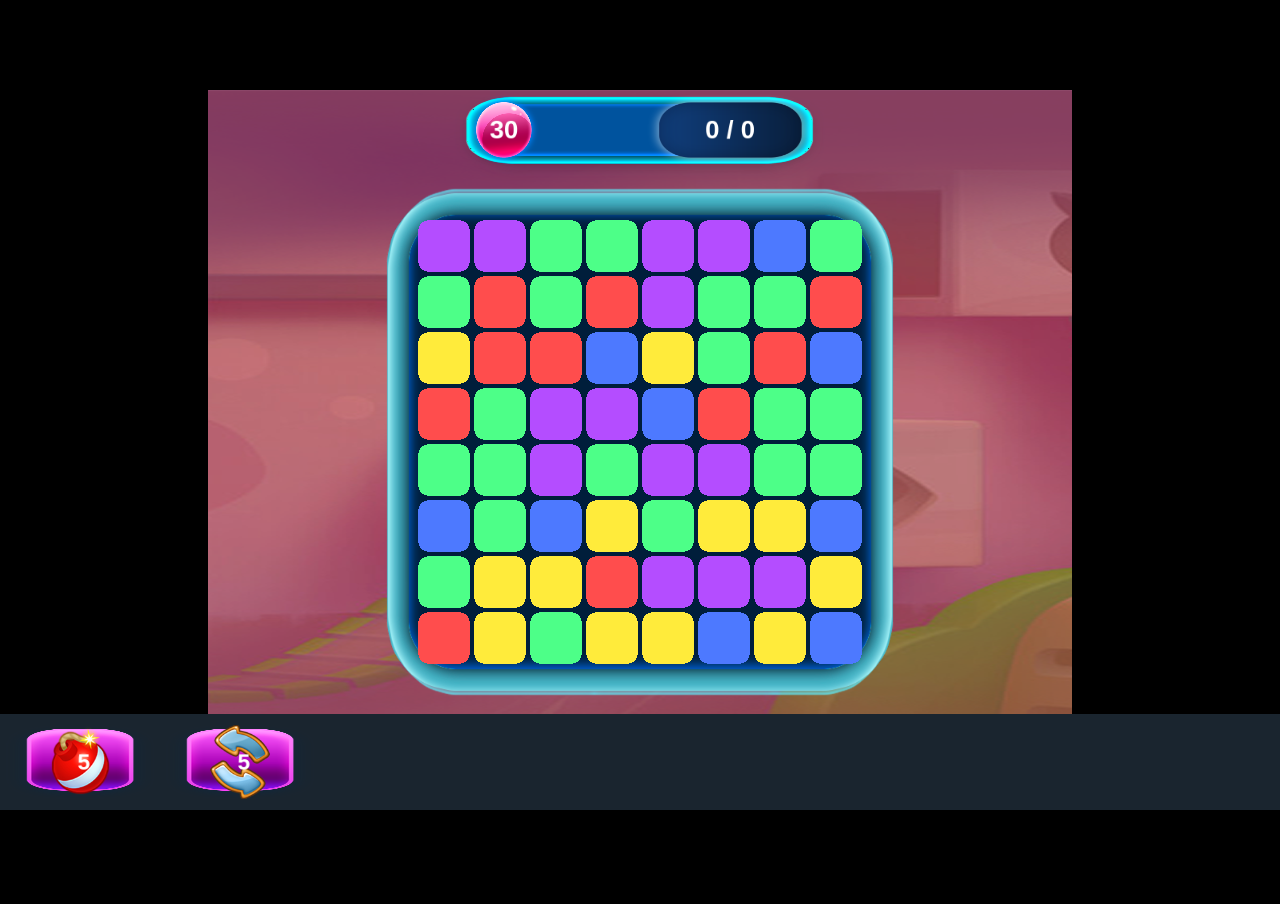
==== index.html @ 9c6e2013 "Add files via upload" ====
<!doctype html>
<html lang="en">
<head>
    <meta charset="UTF-8" />
    <link rel="icon" type="image/png" href="./favicon.png" />
    <meta name="viewport" content="width=device-width, initial-scale=1.0" />
    <link rel="stylesheet" href="./style.css">
    <title>PixiJS - Template</title>
  <script type="module" crossorigin src="./assets/index-BA6vPOCp.js"></script>
</head>

<body>
    <div id="app">
        <div id="pixi-container"></div>
    </div>
</body>
</html>
---- style.css ----
body {
    margin: 0;
    padding: 0;
    color: rgba(255, 255, 255, 0.87);
    background-color: #000000;
}

html, body {
    margin: 0;
    padding: 0;
    overflow: hidden;
}
#pixi-container {
    width: 100vw;
    height: 100vh;
}
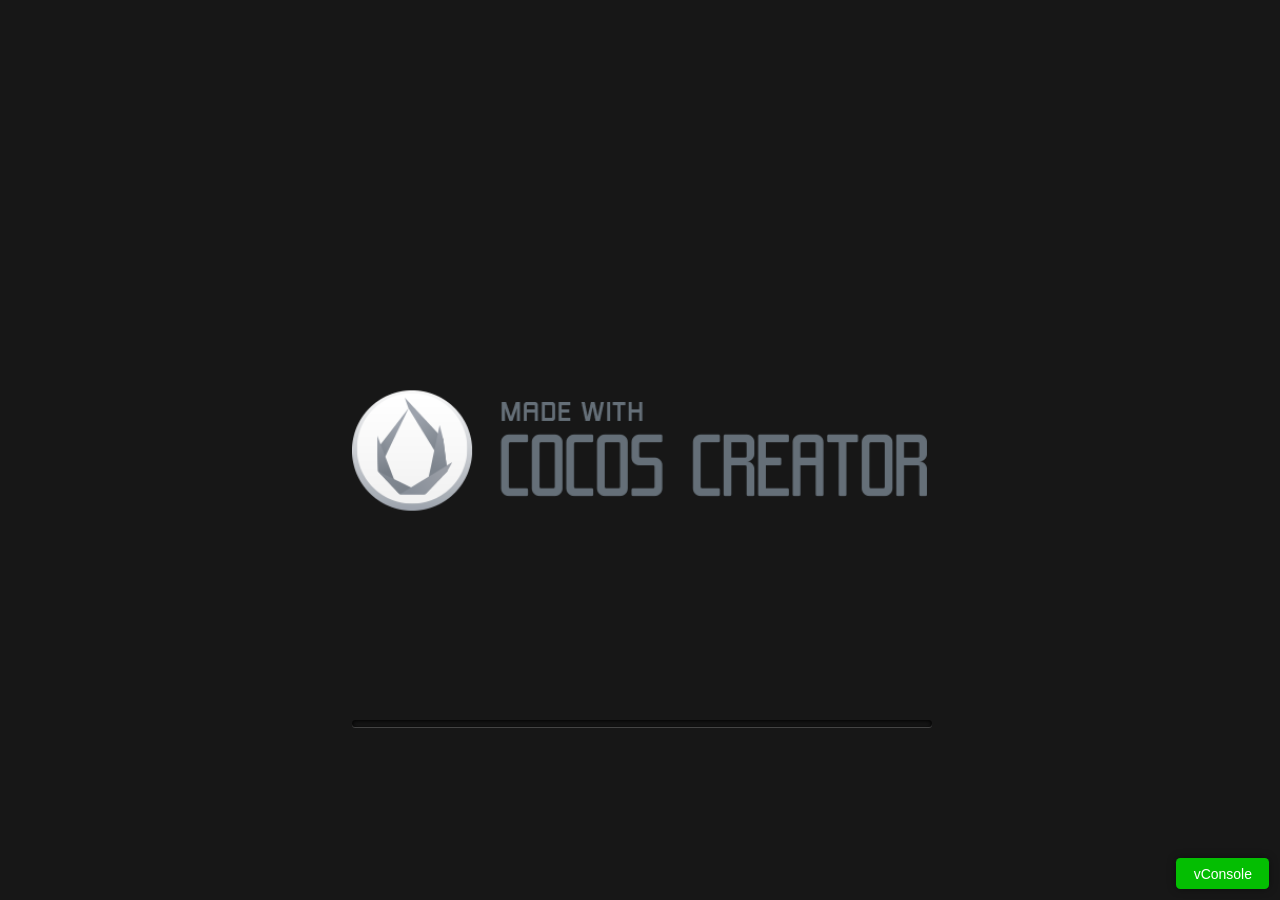
==== commit de524a0f: "Add files via upload" ====
--- a/index.html
+++ b/index.html
@@ -1,17 +1,90 @@
-<!doctype html>
-<html lang="en">
+<!DOCTYPE html>
+<html>
 <head>
-    <meta charset="UTF-8" />
-    <link rel="icon" type="image/png" href="./favicon.png" />
-    <meta name="viewport" content="width=device-width, initial-scale=1.0" />
-    <link rel="stylesheet" href="./style.css">
-    <title>PixiJS - Template</title>
-  <script type="module" crossorigin src="./assets/index-BA6vPOCp.js"></script>
+  <meta charset="utf-8">
+
+  <title>Cocos Creator | blast_game</title>
+
+  <!--http://www.html5rocks.com/en/mobile/mobifying/-->
+  <meta name="viewport"
+        content="width=device-width,user-scalable=no,initial-scale=1, minimum-scale=1,maximum-scale=1"/>
+
+  <!--https://developer.apple.com/library/safari/documentation/AppleApplications/Reference/SafariHTMLRef/Articles/MetaTags.html-->
+  <meta name="apple-mobile-web-app-capable" content="yes">
+  <meta name="apple-mobile-web-app-status-bar-style" content="black-translucent">
+  <meta name="format-detection" content="telephone=no">
+
+  <!-- force webkit on 360 -->
+  <meta name="renderer" content="webkit"/>
+  <meta name="force-rendering" content="webkit"/>
+  <!-- force edge on IE -->
+  <meta http-equiv="X-UA-Compatible" content="IE=edge,chrome=1"/>
+  <meta name="msapplication-tap-highlight" content="no">
+
+  <!-- force full screen on some browser -->
+  <meta name="full-screen" content="yes"/>
+  <meta name="x5-fullscreen" content="true"/>
+  <meta name="360-fullscreen" content="true"/>
+  
+  <!-- force screen orientation on some browser -->
+  <meta name="screen-orientation" content="portrait"/>
+  <meta name="x5-orientation" content="portrait">
+
+  <!--fix fireball/issues/3568 -->
+  <!--<meta name="browsermode" content="application">-->
+  <meta name="x5-page-mode" content="app">
+
+  <!--<link rel="apple-touch-icon" href=".png" />-->
+  <!--<link rel="apple-touch-icon-precomposed" href=".png" />-->
+
+  <link rel="stylesheet" type="text/css" href="style-mobile.25fc5.css"/>
+  <link rel="icon" href="favicon.8de18.ico"/>
 </head>
+<body>
+  <canvas id="GameCanvas" oncontextmenu="event.preventDefault()" tabindex="0"></canvas>
+  <div id="splash">
+    <div class="progress-bar stripes">
+      <span style="width: 0%"></span>
+    </div>
+  </div>
 
-<body>
-    <div id="app">
-        <div id="pixi-container"></div>
-    </div>
+<script src="src/settings.d5f9c.js" charset="utf-8"></script>
+<script src="vconsole.min.bac6b.js"></script>
+<script src="main.bbb32.js" charset="utf-8"></script>
+
+<script type="text/javascript">
+(function () {
+    // open web debugger console
+    if (typeof VConsole !== 'undefined') {
+        window.vConsole = new VConsole();
+    }
+
+    var debug = window._CCSettings.debug;
+    var splash = document.getElementById('splash');
+    splash.style.display = 'block';
+
+    function loadScript (moduleName, cb) {
+      function scriptLoaded () {
+          document.body.removeChild(domScript);
+          domScript.removeEventListener('load', scriptLoaded, false);
+          cb && cb();
+      };
+      var domScript = document.createElement('script');
+      domScript.async = true;
+      domScript.src = moduleName;
+      domScript.addEventListener('load', scriptLoaded, false);
+      document.body.appendChild(domScript);
+    }
+
+    loadScript(debug ? 'cocos2d-js.b8a94.js' : 'cocos2d-js-min.js', function () {
+      if (CC_PHYSICS_BUILTIN || CC_PHYSICS_CANNON) {
+        loadScript(debug ? 'physics.8ff32.js' : 'physics-min.js', window.boot);
+      }
+      else {
+        window.boot();
+      }
+    });
+})();
+</script>
 </body>
 </html>
--- a/style-mobile.25fc5.css
+++ b/style-mobile.25fc5.css
@@ -0,0 +1,124 @@
+html {
+  -ms-touch-action: none;
+}
+
+body, canvas, div {
+  display: block;
+  outline: none;
+  -webkit-tap-highlight-color: rgba(0, 0, 0, 0);
+
+  user-select: none;
+  -moz-user-select: none;
+  -webkit-user-select: none;
+  -ms-user-select: none;
+  -khtml-user-select: none;
+  -webkit-tap-highlight-color: rgba(0, 0, 0, 0);
+}
+
+/* Remove spin of input type number */
+input::-webkit-outer-spin-button,
+input::-webkit-inner-spin-button {
+  /* display: none; <- Crashes Chrome on hover */
+  -webkit-appearance: none;
+  margin: 0; /* <-- Apparently some margin are still there even though it's hidden */
+}
+
+body {
+  position: absolute;
+  top: 0;
+  left: 0;
+  width: 100%;
+  height: 100%;
+  padding: 0;
+  border: 0;
+  margin: 0;
+
+  cursor: default;
+  color: #888;
+  background-color: #333;
+
+  text-align: center;
+  font-family: Helvetica, Verdana, Arial, sans-serif;
+
+  display: flex;
+  flex-direction: column;
+  
+  /* fix bug: https://github.com/cocos-creator/2d-tasks/issues/791 */
+  /* overflow cannot be applied in Cocos2dGameContainer, 
+  otherwise child elements will be hidden when Cocos2dGameContainer rotated 90 deg */
+  overflow: hidden;
+}
+
+#Cocos2dGameContainer {
+  position: absolute;
+  margin: 0;
+  left: 0px;
+  top: 0px;
+
+  display: -webkit-box;
+  -webkit-box-orient: horizontal;
+  -webkit-box-align: center;
+  -webkit-box-pack: center;
+}
+
+canvas {
+  background-color: rgba(0, 0, 0, 0);
+}
+
+a:link, a:visited {
+  color: #666;
+}
+
+a:active, a:hover {
+  color: #666;
+}
+
+p.header {
+  font-size: small;
+}
+
+p.footer {
+  font-size: x-small;
+}
+
+#splash {
+  position: absolute;
+  top: 0;
+  left: 0;
+  width: 100%;
+  height: 100%;
+  background: #171717 url(./splash.85cfd.png) no-repeat center;
+  background-size: 45%;
+}
+
+.progress-bar {
+    position: absolute;
+    left: 27.5%;
+    top: 80%;
+    height: 3px;
+    padding: 2px;
+    width: 45%;
+    border-radius: 7px;
+    box-shadow: 0 1px 5px #000 inset, 0 1px 0 #444;           
+}
+
+.progress-bar span {
+    display: block;
+    height: 100%;
+    border-radius: 3px;
+    transition: width .4s ease-in-out;
+    background-color: #3dc5de;
+}
+
+.stripes span {
+    background-size: 30px 30px;
+    background-image: linear-gradient(135deg, rgba(255, 255, 255, .15) 25%, transparent 25%,
+                        transparent 50%, rgba(255, 255, 255, .15) 50%, rgba(255, 255, 255, .15) 75%,
+                        transparent 75%, transparent);            
+    
+    animation: animate-stripes 1s linear infinite;             
+}
+
+@keyframes animate-stripes {
+    0% {background-position: 0 0;} 100% {background-position: 60px 0;}
+}
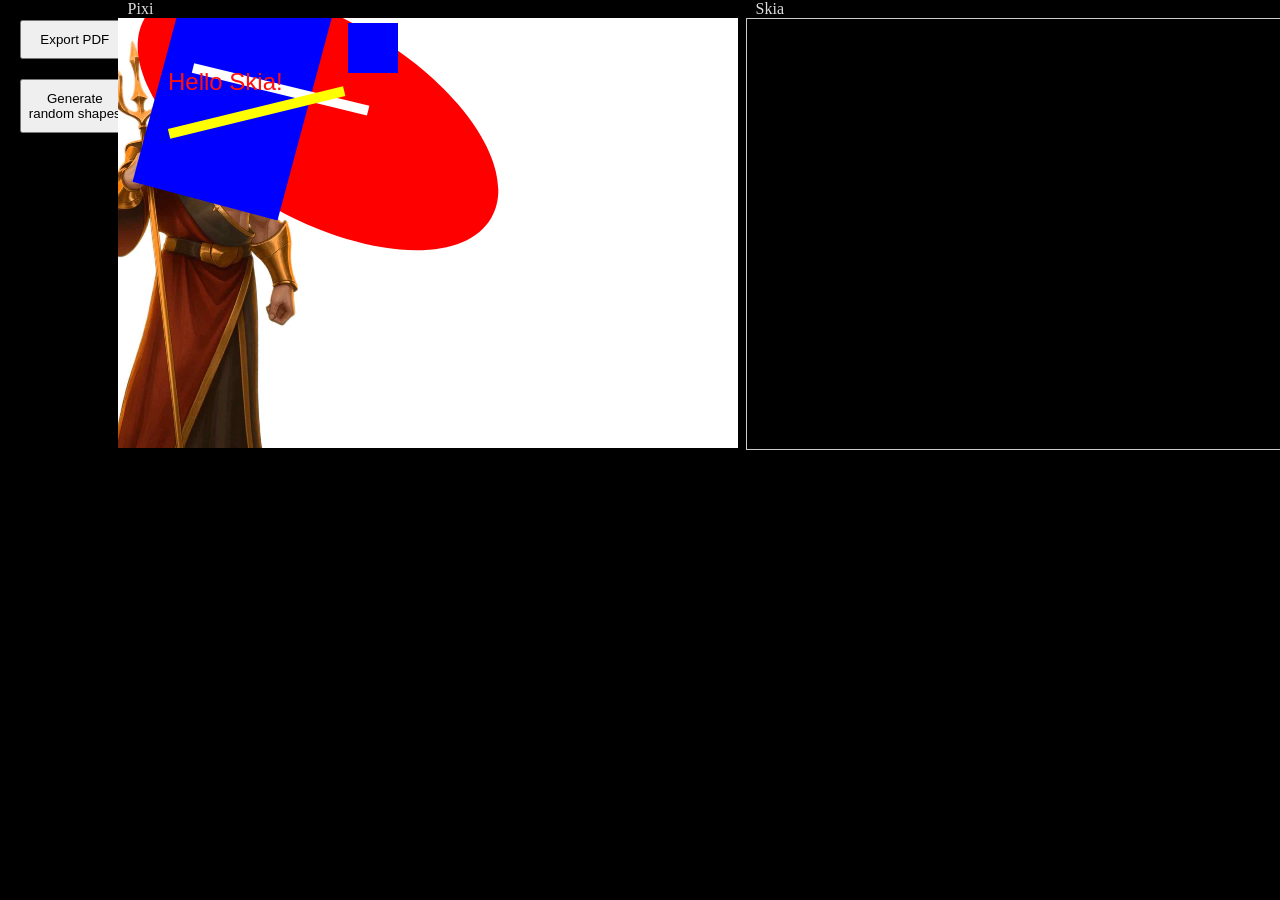
==== commit d6510a7b: "Add files via upload" ====
--- a/index.html
+++ b/index.html
@@ -1,90 +1,24 @@
-<!DOCTYPE html>
-<html>
+<!doctype html>
+<html lang="en">
 <head>
-  <meta charset="utf-8">
+    <meta charset="UTF-8" />
+    <link rel="icon" type="image/png" href="./favicon.png" />
+    <meta name="viewport" content="width=device-width, initial-scale=1.0" />
+    <link rel="stylesheet" href="./style.css">
+    <title>PixiJS - Template</title>
+  <script type="module" crossorigin src="./assets/index-BfU6DZWM.js"></script>
+</head>
 
-  <title>Cocos Creator | blast_game</title>
-
-  <!--http://www.html5rocks.com/en/mobile/mobifying/-->
-  <meta name="viewport"
-        content="width=device-width,user-scalable=no,initial-scale=1, minimum-scale=1,maximum-scale=1"/>
-
-  <!--https://developer.apple.com/library/safari/documentation/AppleApplications/Reference/SafariHTMLRef/Articles/MetaTags.html-->
-  <meta name="apple-mobile-web-app-capable" content="yes">
-  <meta name="apple-mobile-web-app-status-bar-style" content="black-translucent">
-  <meta name="format-detection" content="telephone=no">
-
-  <!-- force webkit on 360 -->
-  <meta name="renderer" content="webkit"/>
-  <meta name="force-rendering" content="webkit"/>
-  <!-- force edge on IE -->
-  <meta http-equiv="X-UA-Compatible" content="IE=edge,chrome=1"/>
-  <meta name="msapplication-tap-highlight" content="no">
-
-  <!-- force full screen on some browser -->
-  <meta name="full-screen" content="yes"/>
-  <meta name="x5-fullscreen" content="true"/>
-  <meta name="360-fullscreen" content="true"/>
-  
-  <!-- force screen orientation on some browser -->
-  <meta name="screen-orientation" content="portrait"/>
-  <meta name="x5-orientation" content="portrait">
-
-  <!--fix fireball/issues/3568 -->
-  <!--<meta name="browsermode" content="application">-->
-  <meta name="x5-page-mode" content="app">
-
-  <!--<link rel="apple-touch-icon" href=".png" />-->
-  <!--<link rel="apple-touch-icon-precomposed" href=".png" />-->
-
-  <link rel="stylesheet" type="text/css" href="style-mobile.25fc5.css"/>
-  <link rel="icon" href="favicon.8de18.ico"/>
-</head>
 <body>
-  <canvas id="GameCanvas" oncontextmenu="event.preventDefault()" tabindex="0"></canvas>
-  <div id="splash">
-    <div class="progress-bar stripes">
-      <span style="width: 0%"></span>
+    <div id="app">
+        <div class="app-inner">
+            <div id="side-bar">
+                <button type="button" id="export-pdf-btn">Export PDF</button>
+                <button type="button" id="render-random">Generate random shapes</button>
+            </div>
+            <div id="pixi-canvas"><span class="canvas-label">Pixi</span></div>
+            <div id="skia-canvas"><span class="canvas-label">Skia</span></div>
+        </div>
     </div>
-  </div>
-
-<script src="src/settings.d5f9c.js" charset="utf-8"></script>
-<script src="vconsole.min.bac6b.js"></script>
-<script src="main.bbb32.js" charset="utf-8"></script>
-
-<script type="text/javascript">
-(function () {
-    // open web debugger console
-    if (typeof VConsole !== 'undefined') {
-        window.vConsole = new VConsole();
-    }
-
-    var debug = window._CCSettings.debug;
-    var splash = document.getElementById('splash');
-    splash.style.display = 'block';
-
-    function loadScript (moduleName, cb) {
-      function scriptLoaded () {
-          document.body.removeChild(domScript);
-          domScript.removeEventListener('load', scriptLoaded, false);
-          cb && cb();
-      };
-      var domScript = document.createElement('script');
-      domScript.async = true;
-      domScript.src = moduleName;
-      domScript.addEventListener('load', scriptLoaded, false);
-      document.body.appendChild(domScript);
-    }
-
-    loadScript(debug ? 'cocos2d-js.b8a94.js' : 'cocos2d-js-min.js', function () {
-      if (CC_PHYSICS_BUILTIN || CC_PHYSICS_CANNON) {
-        loadScript(debug ? 'physics.8ff32.js' : 'physics-min.js', window.boot);
-      }
-      else {
-        window.boot();
-      }
-    });
-})();
-</script>
 </body>
-</html>
+</html>
--- a/style.css
+++ b/style.css
@@ -0,0 +1,81 @@
+body {
+    margin: 0;
+    padding: 0;
+    color: rgba(255, 255, 255, 0.87);
+    background-color: #000000;
+}
+
+html, body {
+    margin: 0;
+    padding: 0;
+    overflow: hidden;
+    height: 100%;
+}
+
+#stats {
+    position: absolute;
+    top: 0;
+}
+
+#app {
+    height: 100%;
+}
+
+.app-inner {
+    height: 100%;
+    display: grid;
+    grid-template-columns: 20% 1fr;
+    grid-template-rows: 1fr 1fr;
+    gap: 8px;
+}
+
+#side-bar {
+    grid-column: 1 / 2; /* левая колонка, строится по высоте сетки */
+    grid-row: 1 / 3;    /* занимает обе строки */
+}
+
+#pixi-canvas {
+    grid-column: 2 / 3; /* правая колонка */
+    grid-row: 1;        /* верхняя строка */
+}
+
+#skia-canvas {
+    grid-column: 2 / 3; /* правая колонка */
+    grid-row: 2;        /* нижняя строка */
+}
+
+#side-bar {
+    width: 100%;
+    padding: 20px;
+
+    button {
+        padding: 10px 5px;
+        width: 100%;
+        margin-bottom: 20px;
+    }
+}
+
+.canvas-label {
+    margin: 10px;
+}
+
+
+@media (min-width: 1200px) {
+    .app-inner {
+        grid-template-columns: 1fr 1fr 1fr; /* 3 столбца: 1 | 2 | 3 */
+        grid-template-rows: 1fr;            /* 1 строка */
+    }
+
+    #side-bar {
+        grid-column: 1 / 2;
+        grid-row: 1;
+    }
+    #pixi-canvas {
+        grid-column: 2 / 3;
+        grid-row: 1;
+    }
+    #skia-canvas {
+        grid-column: 3 / 4;
+        grid-row: 1;
+    }
+}
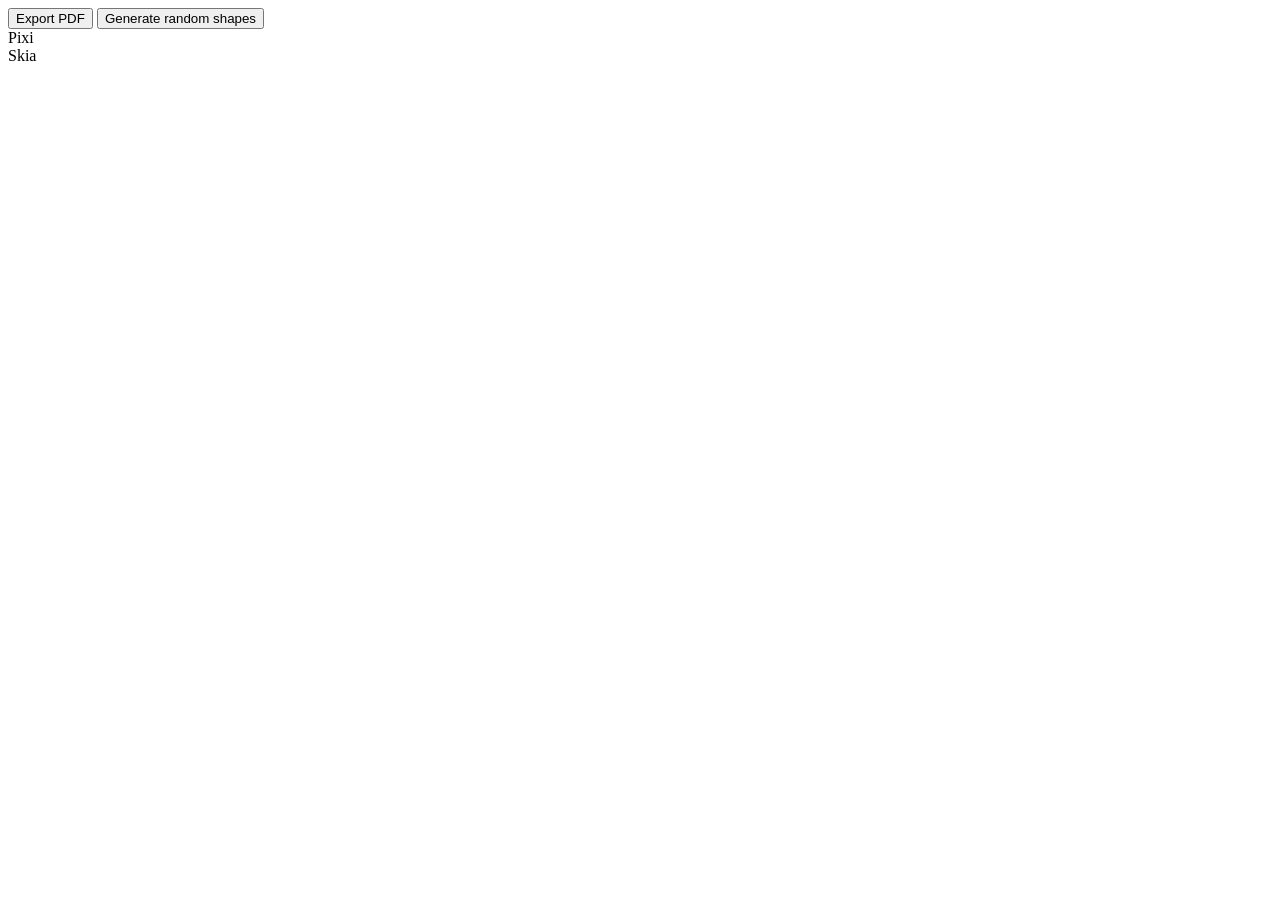
==== commit 9c64a038: "Add files via upload" ====
--- a/index.html
+++ b/index.html
@@ -2,11 +2,11 @@
 <html lang="en">
 <head>
     <meta charset="UTF-8" />
-    <link rel="icon" type="image/png" href="./favicon.png" />
+    <link rel="icon" type="image/png" href="/kirillyoyogithub.io-repo/favicon.png" />
     <meta name="viewport" content="width=device-width, initial-scale=1.0" />
-    <link rel="stylesheet" href="./style.css">
+    <link rel="stylesheet" href="/kirillyoyogithub.io-repo/style.css">
     <title>PixiJS - Template</title>
-  <script type="module" crossorigin src="./assets/index-BfU6DZWM.js"></script>
+  <script type="module" crossorigin src="/kirillyoyogithub.io-repo/assets/index-CRD7ULjG.js"></script>
 </head>
 
 <body>
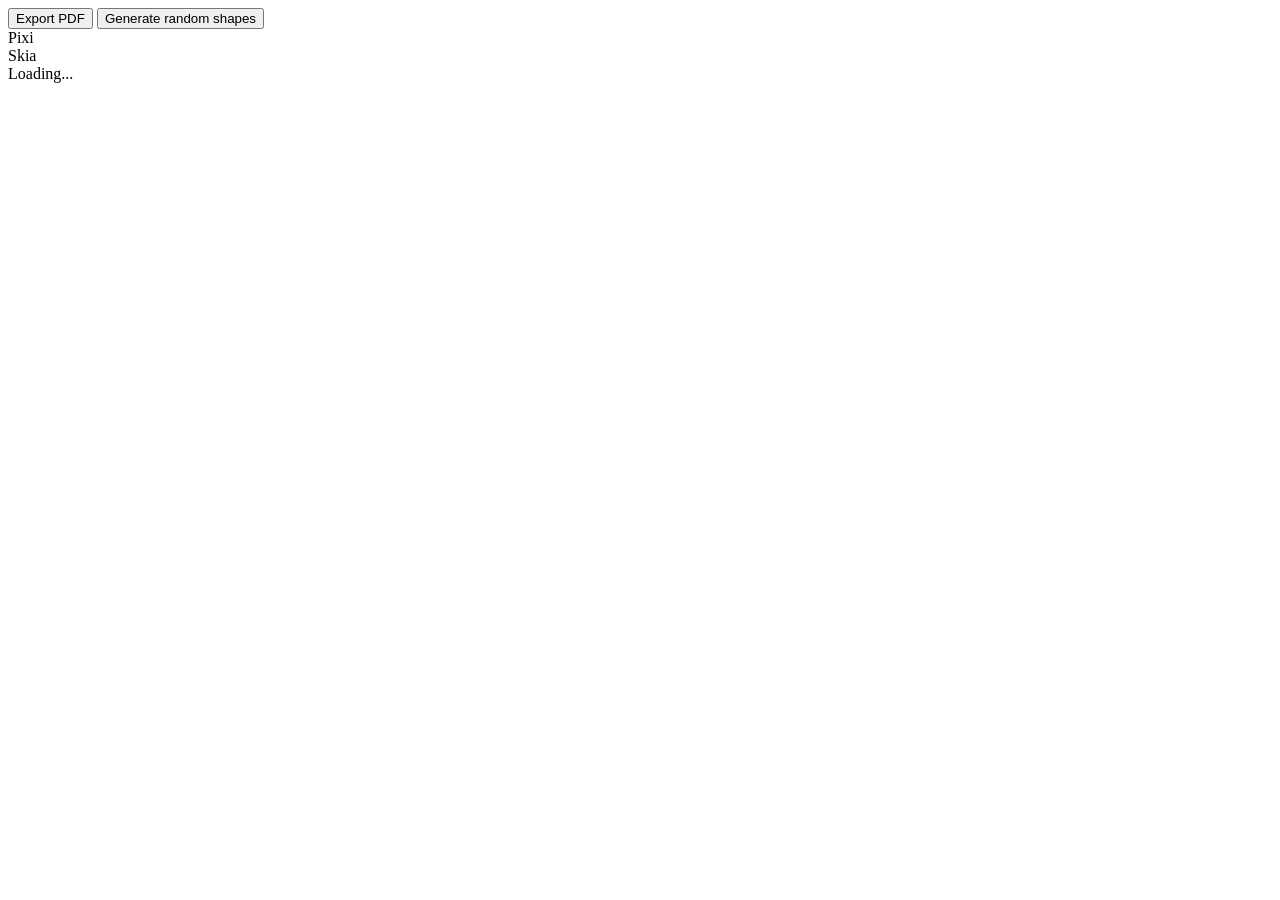
==== commit 8ceff013: "Add files via upload" ====
--- a/index.html
+++ b/index.html
@@ -6,7 +6,7 @@
     <meta name="viewport" content="width=device-width, initial-scale=1.0" />
     <link rel="stylesheet" href="/kirillyoyogithub.io-repo/style.css">
     <title>PixiJS - Template</title>
-  <script type="module" crossorigin src="/kirillyoyogithub.io-repo/assets/index-CRD7ULjG.js"></script>
+  <script type="module" crossorigin src="/kirillyoyogithub.io-repo/assets/index-BMvTbgdB.js"></script>
 </head>
 
 <body>
@@ -16,8 +16,11 @@
                 <button type="button" id="export-pdf-btn">Export PDF</button>
                 <button type="button" id="render-random">Generate random shapes</button>
             </div>
-            <div id="pixi-canvas"><span class="canvas-label">Pixi</span></div>
-            <div id="skia-canvas"><span class="canvas-label">Skia</span></div>
+            <div id="pixi-canvas"><div class="canvas-label">Pixi</div></div>
+            <div id="skia-canvas">
+                <div class="canvas-label">Skia</div>
+                <div id="loading">Loading...</div>
+            </div>
         </div>
     </div>
 </body>
